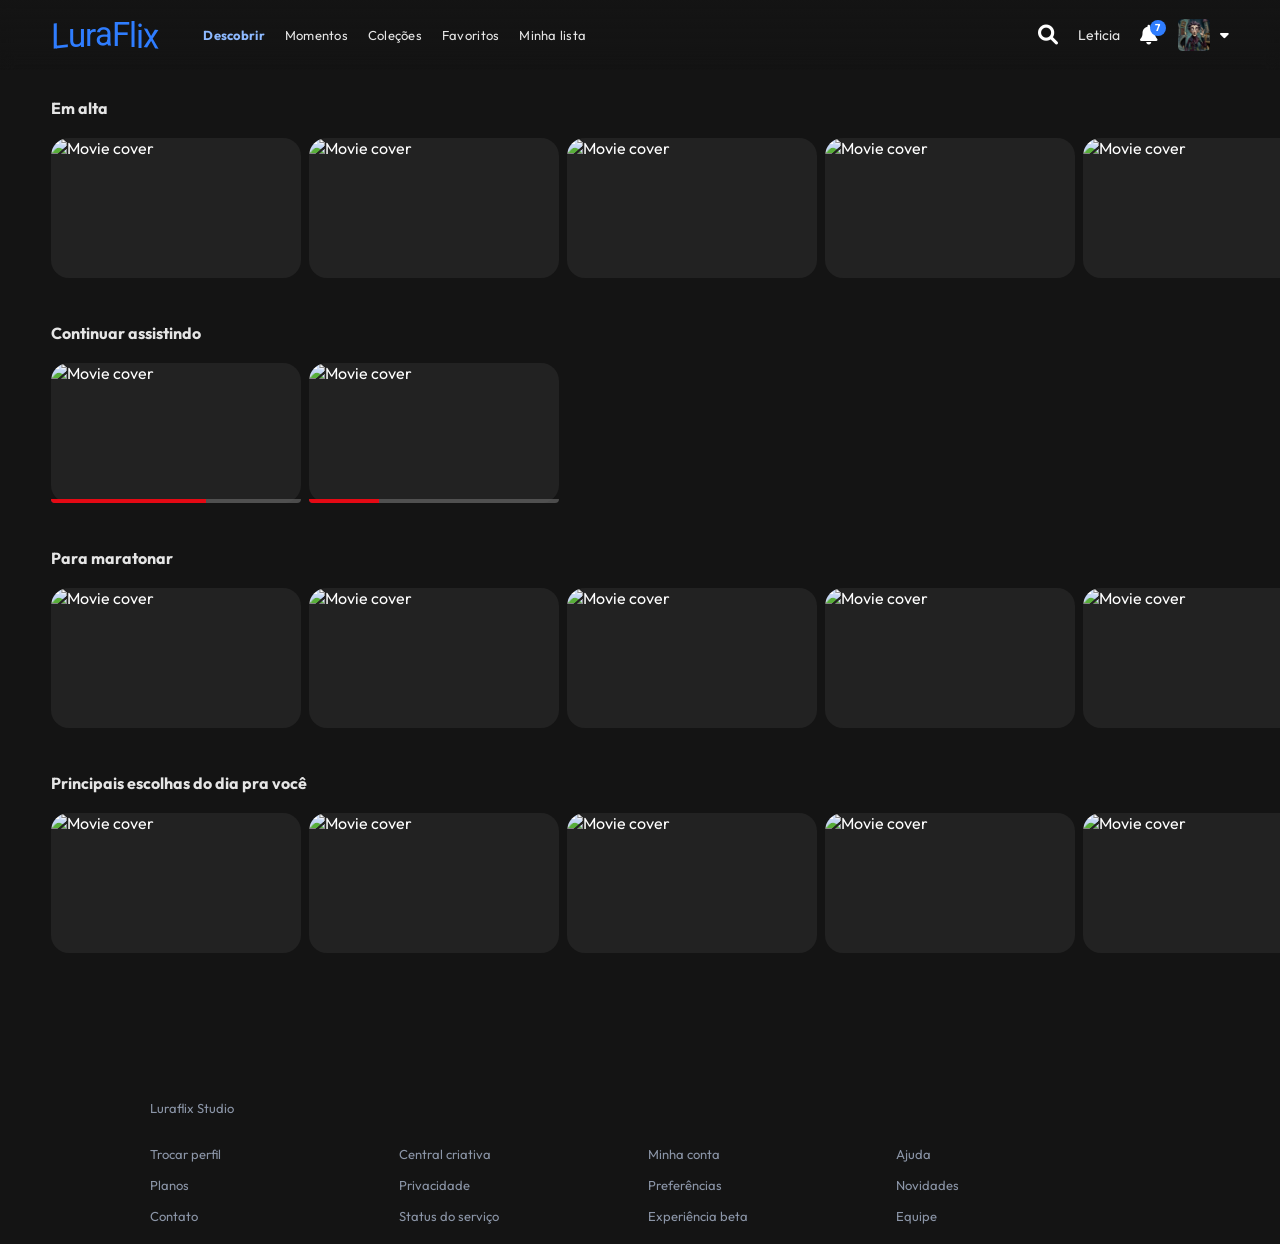
==== catalogo/catalogo.html @ d05340d7 "Add files via upload" ====
﻿<!DOCTYPE html>
<html lang="pt-BR">

<head>
    <meta charset="UTF-8">
    <meta name="viewport" content="width=device-width, initial-scale=1.0">
    <title>Luraflix</title>
    <link rel="stylesheet" href="catalogo.css">
    <link href="https://cdnjs.cloudflare.com/ajax/libs/font-awesome/6.0.0/css/all.min.css" rel="stylesheet">
    <link href="https://fonts.googleapis.com/css2?family=Roboto:wght@300;400;500;700&display=swap" rel="stylesheet">
    <link href="https://fonts.googleapis.com/css2?family=Outfit:wght@400;500;700&display=swap" rel="stylesheet">
</head>

<body>
  
<div id="catalogo"></div>
</section>
    <!-- Navbar -->
    <header class="navbar" id="navbar">
        <div class="navbar-left">
            <div class="logo" aria-label="LuraFlix">
                <span class="logo-l">L</span>
                <span class="logo-u">u</span>
                <span class="logo-r">r</span>
                <span class="logo-a">a</span>
                <span class="logo-f">F</span>
                <span class="logo-l2">l</span>
                <span class="logo-i">i</span>
                <span class="logo-x">x</span>
            </div>
            <nav>
                <ul class="nav-links">
                    <li><a href="#" class="active">Descobrir</a></li>
                    <li><a href="#">Momentos</a></li>
                    <li><a href="#">Coleções</a></li>
                    <li><a href="#">Favoritos</a></li>
                    <li><a href="#">Minha lista</a></li>
                </ul>
            </nav>
        </div>
        <div class="navbar-right">
            <i class="fas fa-search icon"></i>
            <a href="../index.html" class="kids-link">Leticia</a>
            <div class="nav-notification">
                <i class="fas fa-bell icon"></i>
                <span class="notification-badge">7</span>
            </div>
            <a href="../index.html" class="profile-menu" style="text-decoration: none; color: inherit;">
                <img class="profile-icon" src="../assets/perfil-1.jpg"
                    alt="Profile">
                <i class="fas fa-caret-down icon" style="font-size: 14px; margin-left: 5px;"></i>
            </a>
        </div>
    </header>

    <!-- Sliders Container -->
    <main class="sliders-container" id="main-content">
        <!-- Javascript will inject the rows here -->
    </main>

    <!-- Footer -->
    <footer>
        <div class="footer-content">
            <p>Luraflix Studio</p>
            <ul class="footer-links">
                <li><a href="../index.html">Trocar perfil</a></li>
                <li><a href="#">Central criativa</a></li>
                <li><a href="#">Minha conta</a></li>
                <li><a href="#">Ajuda</a></li>
                <li><a href="#">Planos</a></li>
                <li><a href="#">Privacidade</a></li>
                <li><a href="#">Preferências</a></li>
                <li><a href="#">Novidades</a></li>
                <li><a href="#">Contato</a></li>
                <li><a href="#">Status do serviço</a></li>
                <li><a href="#">Experiência beta</a></li>
                <li><a href="#">Equipe</a></li>
            </ul>
        </div>
    </footer>

    <script type="module" src="js/main.js"></script>
</body>

</html>
---- catalogo/catalogo.css ----
﻿:root {
    --netflix-red: #2f7dff;
    --dark-bg: #141414;
    --text-color: #ffffff;
}

* {
    margin: 0;
    padding: 0;
    box-sizing: border-box;
}

body {
    font-family: 'Outfit', 'Roboto', 'Helvetica Neue', Helvetica, Arial, sans-serif;
    background-color: var(--dark-bg);
    color: var(--text-color);
    overflow-x: hidden;
}

a {
    text-decoration: none;
    color: #e5e5e5;
    transition: color 0.3s;
}

a:hover {
    color: #b3b3b3;
}

/* Navbar */
.navbar {
    position: fixed;
    top: 0;
    width: 100%;
    display: flex;
    justify-content: space-between;
    align-items: center;
    padding: 0 4%;
    height: 70px;
    z-index: 1000;
    background: linear-gradient(180deg, rgba(20, 20, 20, 0.94) 0%, rgba(20, 20, 20, 0.7) 72%, rgba(20, 20, 20, 0) 100%);
    backdrop-filter: blur(8px);
}

.navbar-left,
.navbar-right {
    display: flex;
    align-items: center;
    gap: 20px;
}

.logo {
    display: flex;
    align-items: flex-end;
    margin-right: 25px;
    cursor: pointer;
    font-family: 'Bebas Neue', 'Roboto', sans-serif;
    font-size: 2.05rem;
    line-height: 0.88;
    letter-spacing: -0.03em;
    color: var(--netflix-red);
    gap: 0;
}

.logo span {
    display: inline-block;
    transform-origin: center bottom;
}

.logo .logo-l,
.logo .logo-u,
.logo .logo-r,
.logo .logo-a,
.logo .logo-f,
.logo .logo-l2,
.logo .logo-i,
.logo .logo-x {
    font-size: 1em;
}

.logo .logo-l { transform: translateY(2px) scaleY(1.08) skewY(-6deg); }
.logo .logo-u { transform: translateY(1px) scaleY(1.05); }
.logo .logo-r { transform: translateY(0) scaleY(1.02); }
.logo .logo-a { transform: translateY(-1px) scaleY(1.03) skewY(2deg); }
.logo .logo-f { transform: translateY(0) scaleY(1.05); }
.logo .logo-l2 { transform: translateY(1px) scaleY(1.08); }
.logo .logo-i { transform: translateY(2px) scaleY(1.04); }
.logo .logo-x { transform: translateY(2px) scaleY(1.08) skewY(6deg); }

.nav-links {
    list-style: none;
    display: flex;
    gap: 20px;
    font-size: 13px;
    letter-spacing: 0.02em;
}

.nav-links .active {
    font-weight: bold;
    color: #8db9ff;
}

.icon {
    font-size: 20px;
    cursor: pointer;
}

.kids-link {
    font-size: 14px;
}

.nav-notification {
    position: relative;
    cursor: pointer;
}

.notification-badge {
    position: absolute;
    top: -5px;
    right: -8px;
    background-color: var(--netflix-red);
    color: white;
    font-size: 10px;
    font-weight: bold;
    border-radius: 50%;
    width: 16px;
    height: 16px;
    display: flex;
    justify-content: center;
    align-items: center;
}

.profile-menu {
    display: flex;
    align-items: center;
    gap: 5px;
    cursor: pointer;
}

.profile-icon {
    width: 32px;
    height: 32px;
    border-radius: 4px;
    object-fit: cover;
    display: block;
}

/* Sliders */
.sliders-container {
    padding: 0 4%;
    padding-top: 100px;
    /* Space for navbar */
    position: relative;
    z-index: 3;
    padding-bottom: 100px;
}

.slider-section {
    margin-bottom: 1.8vw;
}

.slider-header {
    display: flex;
    justify-content: space-between;
    align-items: flex-end;
    margin-bottom: 12px;
}

.slider-title {
    font-size: 1.25vw;
    font-weight: bold;
    color: #e5e5e5;
    line-height: 1.25vw;
}

.slider-indicators {
    display: flex;
    gap: 2px;
    margin-bottom: 4px;
}

.slider-indicators div {
    width: 12px;
    height: 2px;
    background-color: #4d4d4d;
}

.slider-indicators div.active {
    background-color: #aaa;
}

.movie-row {
    display: flex;
    gap: 8px;
    overflow-x: visible;
    overflow-y: visible;
    padding: 10px 4% 24px 4%;
    margin: 0 -4%;
    scroll-behavior: smooth;
    -ms-overflow-style: none;
    scrollbar-width: none;
}

.movie-row::-webkit-scrollbar {
    display: none;
}

.movie-card {
    min-width: 250px;
    width: 250px;
    height: 140px;
    background-color: #222;
    border-radius: 18px;
    cursor: pointer;
    transition: transform 0.3s cubic-bezier(0.25, 0.46, 0.45, 0.94) 0s, border-radius 0.3s 0s, z-index 0s 0.3s, box-shadow 0.3s 0s;
    position: relative;
    z-index: 1;
    transform-origin: center center;
    /* Default origin */
}

/* Modifiers applied by JavaScript to prevent edge clipping */
.movie-card.origin-left {
    transform-origin: left center;
}

.movie-card.origin-right {
    transform-origin: right center;
}

.movie-card:hover {
    transform: scale(1.6) translateY(-5%);
    /* Reduced vertical translation since container has more padding */
    z-index: 99;
    border-radius: 6px;
    box-shadow: 0 10px 40px rgba(0, 0, 0, 0.9);
    transition: transform 0.3s cubic-bezier(0.25, 0.46, 0.45, 0.94) 0.6s, border-radius 0.3s 0.6s, box-shadow 0.3s 0.6s, z-index 0s 0s;
}

.movie-card img {
    position: absolute;
    top: 0;
    left: 0;
    width: 100%;
    height: 100%;
    object-fit: cover;
    border-radius: 18px;
    transition: opacity 0.3s ease, border-radius 0.3s;
    z-index: 2;
}


.movie-card iframe {
    position: absolute;
    top: 0;
    left: 0;
    width: 100%;
    height: 100%;
    opacity: 0;
    border-radius: 18px;
    transition: opacity 0.3s ease, border-radius 0.3s;
    pointer-events: none;
    z-index: 1;
}

.movie-card iframe.playing {
    opacity: 1;
    z-index: 3;
    border-radius: 6px 6px 0 0;
}

.movie-card:hover img {
    border-radius: 6px 6px 0 0;
    transition: border-radius 0s 0.6s;
}


.movie-card img.playing-video {
    opacity: 0;
}

/* Card Details Modal */
.card-details {
    position: absolute;
    top: 100%;
    left: 0;
    width: 100%;
    background-color: #162031;
    border-bottom-left-radius: 6px;
    border-bottom-right-radius: 6px;
    padding: 18px 16px;
    opacity: 0;
    visibility: hidden;
    transition: opacity 0.3s 0s, visibility 0.3s 0s;
    box-shadow: 0 15px 30px rgba(0, 0, 0, 0.9);
    display: flex;
    flex-direction: column;
    gap: 12px;
    z-index: 2;
    cursor: default;
}

.movie-card:hover .card-details {
    opacity: 1;
    visibility: visible;
    transition: opacity 0.2s 0.6s, visibility 0s 0.6s;
}

.details-buttons {
    display: flex;
    justify-content: space-between;
    align-items: center;
}

.left-buttons,
.right-buttons {
    display: flex;
    gap: 8px;
}

.btn-icon {
    width: 32px;
    height: 32px;
    border-radius: 50%;
    background-color: #2b2b2b;
    border: 1px solid rgba(255, 255, 255, 0.5);
    color: white;
    display: flex;
    justify-content: center;
    align-items: center;
    cursor: pointer;
    font-size: 14px;
    transition: border-color 0.2s, background-color 0.2s;
}

.btn-icon:hover {
    border-color: white;
    background-color: rgba(255, 255, 255, 0.2);
}

.btn-play-icon {
    background-color: white;
    color: black;
    border: none;
}

.btn-play-icon:hover {
    background-color: #e6e6e6;
}

.btn-play-icon i {
    margin-left: 2px;
}

.details-info {
    display: flex;
    align-items: center;
    gap: 8px;
    font-size: 11px;
    font-weight: bold;
}

.match-score {
    color: #46d369;
}

.age-badge {
    background-color: transparent;
    border: 1px solid rgba(255, 255, 255, 0.4);
    color: white;
    padding: 1px 3px;
    border-radius: 2px;
    font-family: Arial, sans-serif;
}

.age-badge.red-accent {
    background-color: #2563eb;
    border: none;
    font-weight: bold;
}

.resolution {
    border: 1px solid rgba(255, 255, 255, 0.4);
    padding: 1px 3px;
    border-radius: 2px;
    color: rgba(255, 255, 255, 0.9);
}

.duration {
    color: rgba(255, 255, 255, 0.9);
}

.details-tags {
    display: flex;
    gap: 6px;
    font-size: 11px;
    color: rgba(255, 255, 255, 0.9);
    margin-top: 4px;
}

.details-tags span:not(:last-child)::after {
    content: "•";
    color: #9aa3b2;
    margin-left: 6px;
}

/* Badges */
.badge-top10 {
    position: absolute;
    top: 0;
    right: 0;
    width: 22px;
    height: 28px;
    background-color: var(--netflix-red);
    color: white;
    display: flex;
    flex-direction: column;
    justify-content: center;
    align-items: center;
    font-weight: bold;
    z-index: 4;
    border-bottom-left-radius: 2px;
    box-shadow: -2px 2px 4px rgba(0, 0, 0, 0.5);
    font-family: 'Helvetica Neue', Helvetica, Arial, sans-serif;
}

.badge-top10 span.top {
    font-size: 7px;
    letter-spacing: 0.5px;
    line-height: 8px;
}

.badge-top10 span.number {
    font-size: 13px;
    line-height: 13px;
}

.badge-bottom {
    position: absolute;
    bottom: 8px;
    left: 50%;
    transform: translateX(-50%);
    padding: 2px 4px;
    font-size: 10px;
    font-weight: bold;
    border-radius: 2px;
    z-index: 4;
    white-space: nowrap;
    text-transform: uppercase;
}

.movie-card.has-progress .badge-bottom {
    bottom: 12px;
}

.badge-bottom.red {
    background-color: var(--netflix-red);
    color: white;
}

.badge-bottom.white {
    background-color: white;
    color: black;
}

/* Progress bar */
.progress-bar-container {
    position: absolute;
    bottom: 0;
    left: 0;
    width: 100%;
    height: 4px;
    background-color: rgba(100, 100, 100, 0.7);
    z-index: 5;
    border-bottom-left-radius: 4px;
    border-bottom-right-radius: 4px;
}

.progress-value {
    height: 100%;
    background-color: #e50914;
    border-bottom-left-radius: 4px;
}

/* Mobile adjustments */
@media (max-width: 768px) {
    .nav-links {
        display: none;
    }

    .movie-card {
        min-width: 200px;
        width: 200px;
        height: 112px;
    }

    .slider-title {
        font-size: 4vw;
        line-height: 4.5vw;
    }
}

@media (max-width: 600px) {
    .navbar {
        height: 56px;
        padding: 0 14px;
    }

    .navbar-left,
    .navbar-right {
        gap: 12px;
    }

    .logo {
        font-size: 1.45rem;
        margin-right: 0;
    }

    .kids-link,
    .nav-notification,
    .profile-menu i {
        display: none;
    }

    .profile-icon {
        width: 26px;
        height: 26px;
    }

    .sliders-container {
        padding: 72px 14px 56px;
    }

    .slider-section {
        margin-bottom: 1.15rem;
    }

    .slider-header {
        margin-bottom: 8px;
    }

    .slider-title {
        font-size: 0.98rem;
        line-height: 1.25;
    }

    .slider-indicators {
        display: none;
    }

    .movie-row {
        gap: 8px;
        padding: 6px 0 14px;
        margin: 0;
        overflow-x: auto;
        scroll-snap-type: x mandatory;
        overscroll-behavior-x: contain;
        -webkit-overflow-scrolling: touch;
        touch-action: pan-x;
    }

    .movie-card {
        min-width: 46vw;
        width: 46vw;
        max-width: 180px;
        height: calc(46vw * 0.56);
        max-height: 101px;
        scroll-snap-align: start;
        scroll-snap-stop: always;
        touch-action: pan-x;
    }

    .movie-card img,
    .movie-card iframe {
        -webkit-user-drag: none;
        user-select: none;
        touch-action: pan-x;
    }

    .movie-card:hover {
        transform: none;
        box-shadow: none;
        transition: none;
    }

    .movie-card:hover .card-details {
        opacity: 0;
        visibility: hidden;
        transition: none;
    }

    .movie-card:hover img {
        border-radius: 4px;
        transition: none;
    }

    footer {
        padding: 0 14px 24px;
    }
}

/* Footer */
footer {
    padding: 0 4%;
    color: #8b95a7;
    font-size: 13px;
    margin-bottom: 20px;
}

.footer-content {
    max-width: 980px;
    margin: 0 auto;
}

.footer-content p {
    margin-bottom: 30px;
}

.footer-links {
    list-style: none;
    display: grid;
    grid-template-columns: repeat(4, 1fr);
    grid-gap: 15px;
}

.footer-links a {
    color: #8b95a7;
}

.footer-links a:hover {
    text-decoration: underline;
}

@media (max-width: 768px) {
    .footer-links {
        grid-template-columns: repeat(2, 1fr);
    }
}
.card {
  position: relative;
}

.like-btn {
  position: absolute;
  bottom: 5px;
  right: 5px;
  background: rgba(0,0,0,0.7);
  border: none;
  color: white;
  border-radius: 50%;
  width: 30px;
  height: 30px;
  cursor: pointer;
}

.like-btn.liked {
  background: #2f7dff;
}
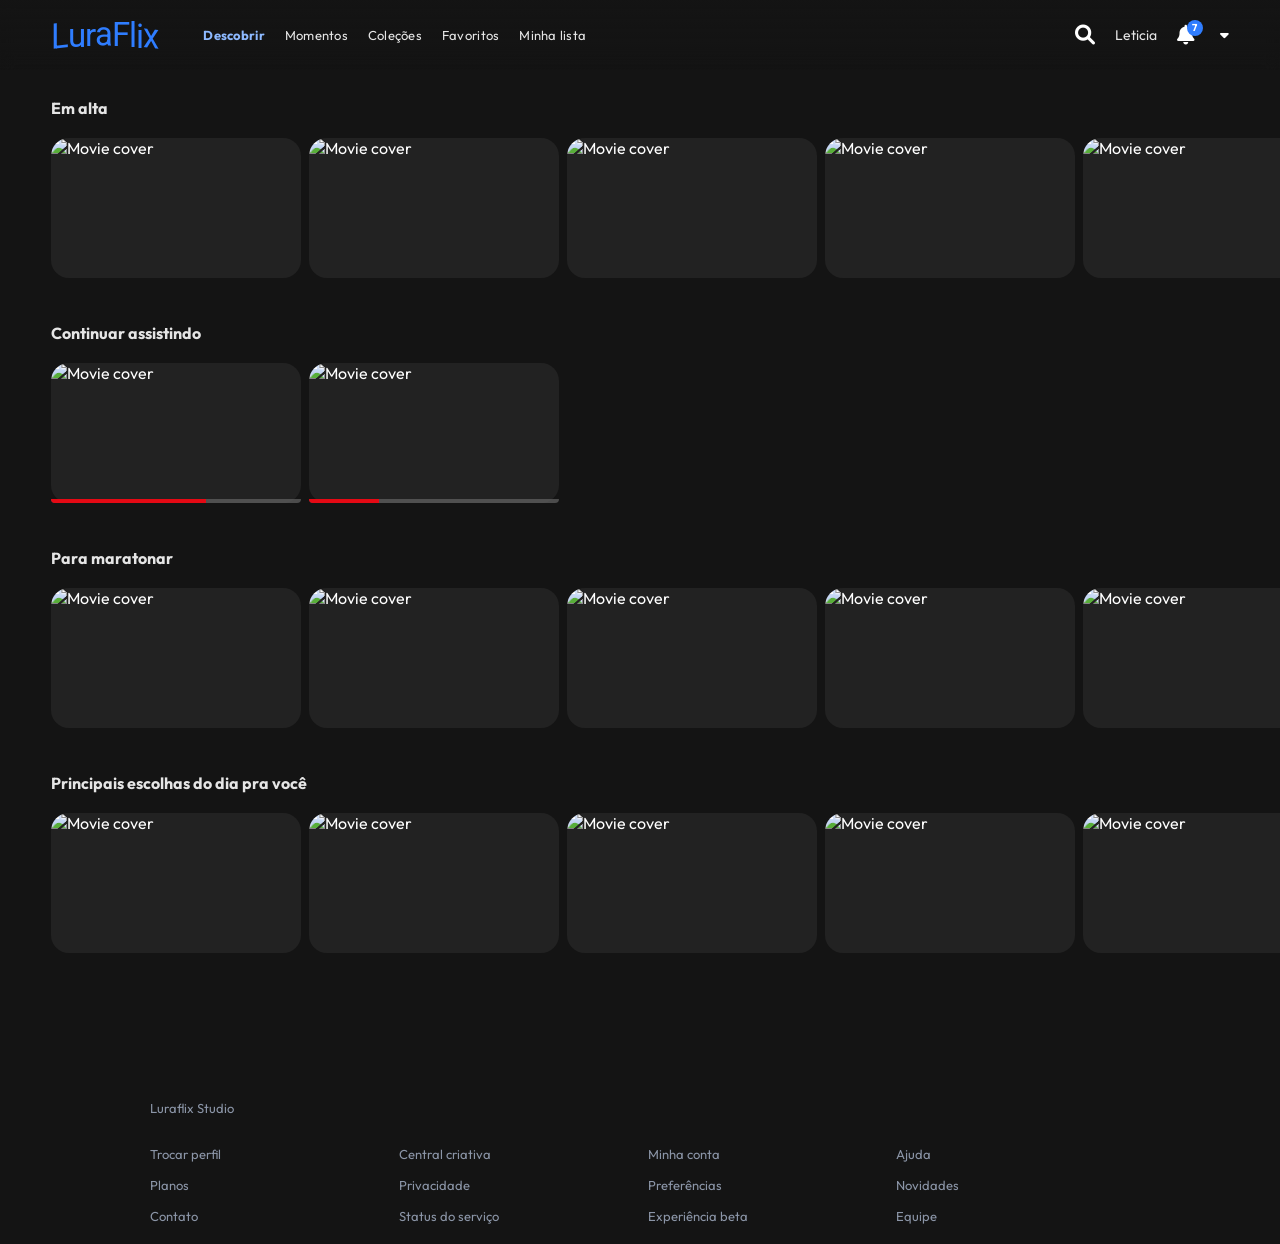
==== commit 959e6b4a: "Add files via upload" ====
--- a/catalogo/catalogo.html
+++ b/catalogo/catalogo.html
@@ -46,8 +46,7 @@
                 <span class="notification-badge">7</span>
             </div>
             <a href="../index.html" class="profile-menu" style="text-decoration: none; color: inherit;">
-                <img class="profile-icon" src="../assets/perfil-1.jpg"
-                    alt="Profile">
+                <!-- <img class="profile-icon" src="../assets/perfil-1.jpg" alt="Profile"> -->
                 <i class="fas fa-caret-down icon" style="font-size: 14px; margin-left: 5px;"></i>
             </a>
         </div>
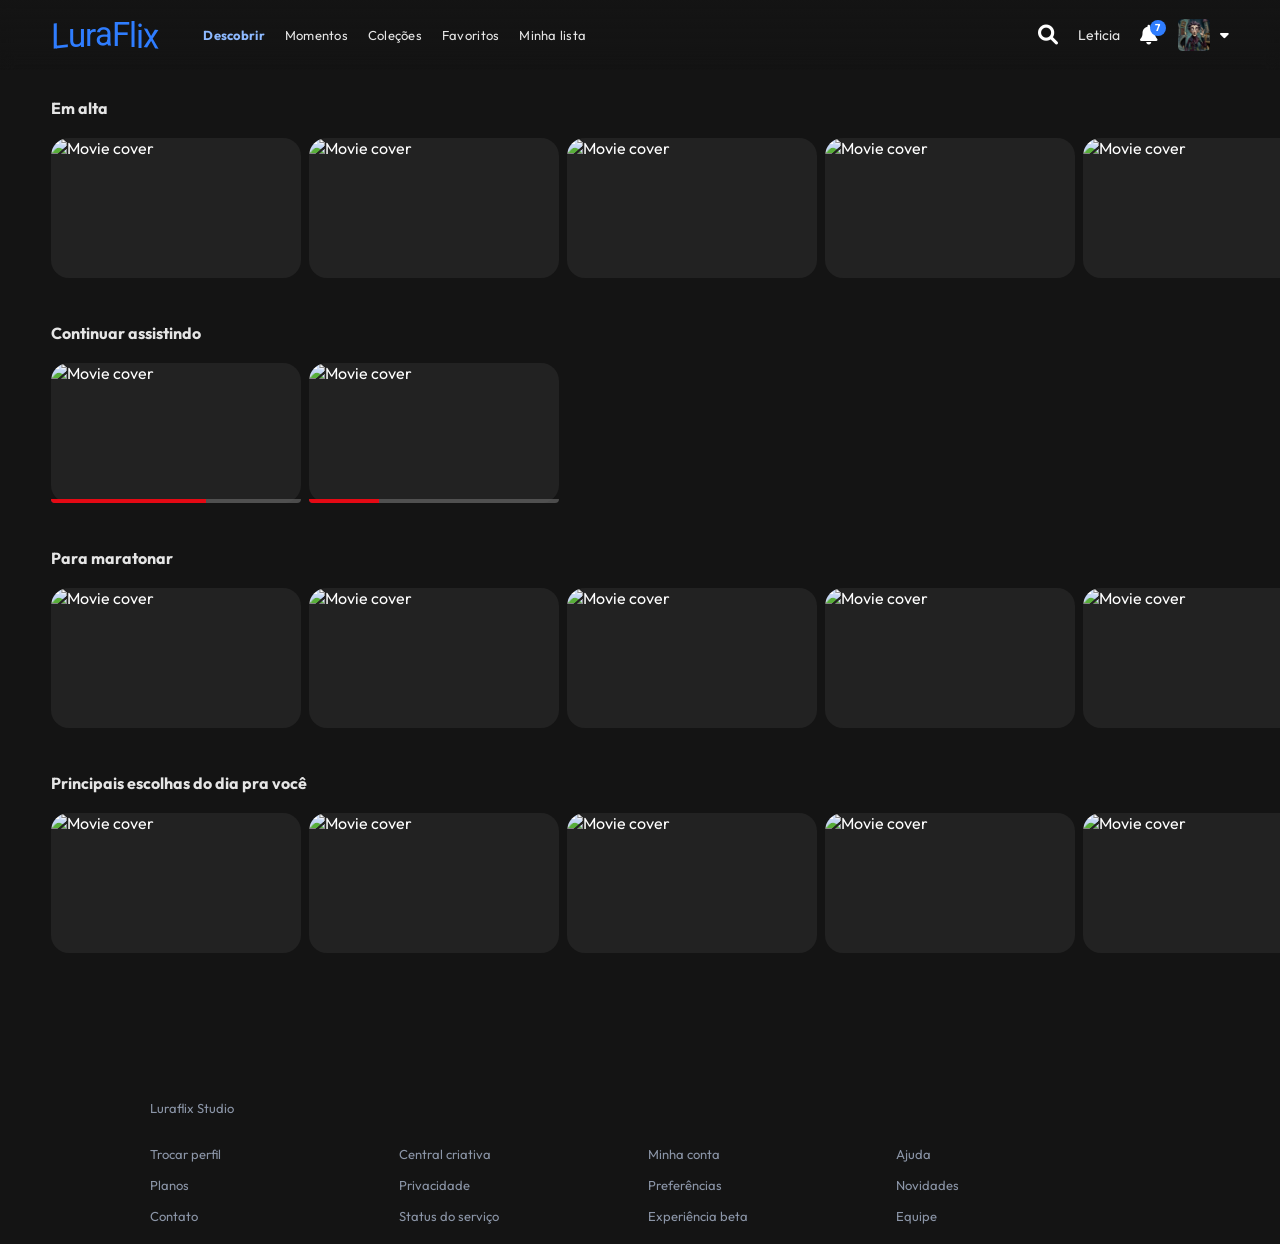
==== commit f0342e71: "Update catalogo.html" ====
--- a/catalogo/catalogo.html
+++ b/catalogo/catalogo.html
@@ -46,7 +46,7 @@
                 <span class="notification-badge">7</span>
             </div>
             <a href="../index.html" class="profile-menu" style="text-decoration: none; color: inherit;">
-                <!-- <img class="profile-icon" src="../assets/perfil-1.jpg" alt="Profile"> -->
+                <img class="profile-icon" src="../assets/perfil-1.jpg" alt="Profile"> 
                 <i class="fas fa-caret-down icon" style="font-size: 14px; margin-left: 5px;"></i>
             </a>
         </div>
